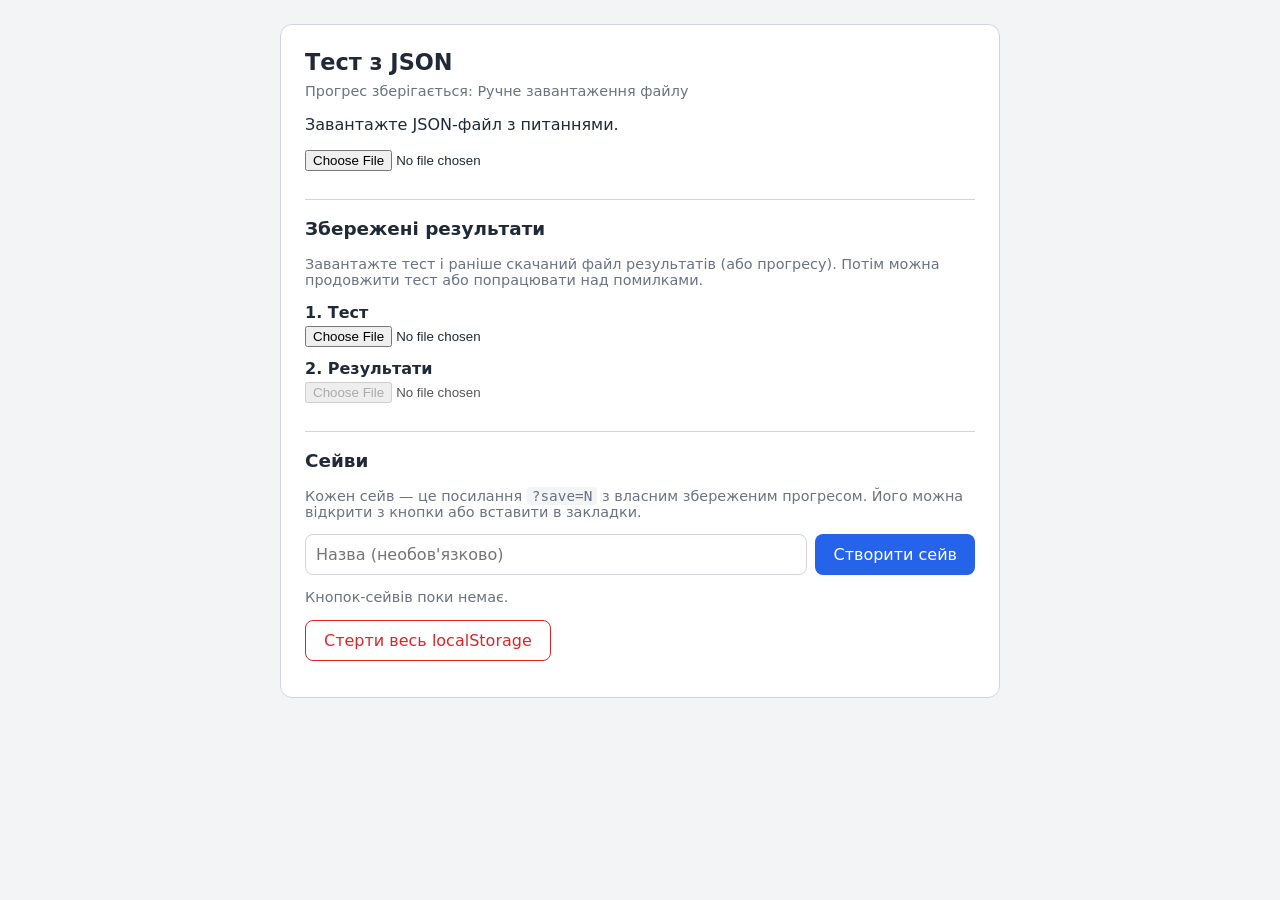
==== index.html @ dc88ca32 "Add files via upload" ====
<!DOCTYPE html>
<html lang="uk">
<head>
  <meta charset="UTF-8">
  <meta name="viewport" content="width=device-width, initial-scale=1">
  <title>Тест з JSON</title>
  <link rel="stylesheet" href="style.css">
</head>
<body>
  <main class="card">
    <h1>Тест з JSON</h1>
    <p id="ctx-info" class="muted"></p>
    <p id="save-warning" class="error" hidden>⚠ Прогрес не зберігається автоматично: тест завеликий для пам'яті браузера (найчастіше через зображення). Не закривайте сторінку або скачайте прогрес кнопкою «Зберегти прогрес».</p>

    <section id="screen-load">
      <div id="url-box" class="url-box" hidden>
        <p id="url-status" class="muted"></p>
        <button id="btn-autoload" class="secondary">Завантажити за path ще раз</button>
      </div>
      <p>Завантажте JSON-файл з питаннями.</p>
      <input type="file" id="file-input" accept=".json,application/json">
      <p id="error" class="error"></p>

      <div class="review-setup">
        <h2>Збережені результати</h2>
        <p class="muted">Завантажте тест і раніше скачаний файл результатів (або прогресу). Потім можна продовжити тест або попрацювати над помилками.</p>
        <label class="field">1. Тест
          <input type="file" id="review-test-input" accept=".json,application/json">
        </label>
        <label class="field">2. Результати
          <input type="file" id="review-results-input" accept=".json,application/json" disabled>
        </label>
        <p id="review-info" class="muted"></p>
        <p id="review-error" class="error"></p>
        <div id="saved-actions" class="actions" hidden>
          <button id="btn-continue-saved">Продовжити тест</button>
          <button id="btn-start-review" class="secondary">Робота над помилками</button>
        </div>
      </div>

      <div class="saves-setup">
        <h2>Сейви</h2>
        <p class="muted">Кожен сейв — це посилання <code>?save=N</code> з власним збереженим прогресом. Його можна відкрити з кнопки або вставити в закладки.</p>
        <div class="save-create">
          <input id="save-name" class="order-input" type="text" maxlength="60" placeholder="Назва (необов'язково)">
          <button id="btn-save-create">Створити сейв</button>
        </div>
        <ul id="saves-list" class="saves-list"></ul>
        <p id="saves-empty" class="muted">Кнопок-сейвів поки немає.</p>
        <div class="actions">
          <button id="btn-saves-clear" class="secondary">Видалити всі кнопки-сейви</button>
          <button id="btn-wipe-main" class="danger">Стерти весь localStorage</button>
        </div>
      </div>
    </section>

    <section id="screen-quiz" hidden>
      <div class="progress"><div id="progress-bar"></div></div>
      <p id="counter" class="muted"></p>
      <div id="palette" class="palette"></div>
      <div id="rv-legend" class="rv-legend" hidden>
        <span class="tag ok" data-rv="reveal">правильно</span>
        <span class="tag bad" data-rv="reveal">стара відповідь</span>
        <span class="tag neutral" data-rv="hide">стара відповідь</span>
        <span class="tag new">нова відповідь</span>
      </div>
      <h2 id="question"></h2>
      <div id="question-images" class="q-images" hidden></div>
      <div id="answer-area"></div>

      <div id="reveal-row" class="reveal-row">
        <button id="btn-reveal" class="secondary small">Показати відповідь</button>
        <button id="btn-reset-answer" class="secondary small">Скинути відповідь</button>
      </div>
      <div id="reveal-box" class="reveal-box" hidden>
        <div class="reveal-body">
          <div id="reveal-text" class="line ok"></div>
          <div id="reveal-mine" class="line bad" hidden></div>
        </div>
        <button id="btn-reveal-copy" class="secondary small">Копіювати</button>
      </div>

      <div class="row">
        <button id="btn-prev" class="secondary">← Назад</button>
        <button id="btn-next">Далі →</button>
      </div>
      <div class="toggles">
        <label class="toggle">
          <input type="checkbox" id="chk-check-next"> Показувати відповідь при натисканні «Далі»
        </label>
        <label id="rv-toggle" class="toggle">
          <input type="checkbox" id="chk-show-correct"> Одразу показувати відповіді
        </label>
      </div>
    </section>

    <section id="screen-result" hidden>
      <h2 id="score"></h2>
      <div class="stats-bar" id="stats-bar">
        <div id="bar-ok"></div><div id="bar-bad"></div>
      </div>
      <p id="stats-text" class="stats-text"></p>
      <p id="review-stats" class="stats-text" hidden></p>
      <div class="actions">
        <button id="btn-copy-full" class="secondary">Копіювати результат</button>
        <button id="btn-copy-marks" class="secondary">Копіювати лише ✅/❌</button>
        <button id="btn-copy-mine" class="secondary">Копіювати мої відповіді</button>
        <button id="btn-download" class="secondary">Скачати результати</button>
        <button id="btn-show-answers" class="secondary">Показати відповіді</button>
        <button id="btn-nmt" class="secondary">Показати бали НМТ</button>
        <input type="file" id="nmt-input" accept=".json,application/json" hidden>
      </div>
      <div id="nmt-box" class="nmt-box" hidden>
        <h3>Бали НМТ</h3>
        <p id="nmt-error" class="error" hidden></p>
        <div id="nmt-body"></div>
      </div>
      <div class="row"><button id="btn-continue" class="secondary">← Повернутися до тесту</button></div>
      <ol id="result-list"></ol>
    </section>

    <section id="screen-answers" hidden>
      <h2>Правильні відповіді</h2>
      <div class="actions">
        <button id="btn-copy-answers" class="secondary">Копіювати всі відповіді</button>
        <button id="btn-answers-back" class="secondary">← Назад</button>
      </div>
      <ol id="answers-list"></ol>
    </section>

    <div class="row footer" id="footer" hidden>
      <button id="btn-finish" class="secondary">Завершити зараз</button>
      <button id="btn-save" class="secondary">Зберегти прогрес</button>
      <button id="btn-copy-mine-f" class="secondary">Копіювати мої відповіді</button>
      <button id="btn-answers" class="secondary">Усі відповіді</button>
      <button id="btn-restart" class="secondary">Почати спочатку</button>
      <button id="btn-new" class="danger">Очистити результат</button>
      <button id="btn-wipe" class="danger">Стерти весь localStorage</button>
    </div>
  </main>
  <div id="lightbox" class="lightbox" hidden><img id="lightbox-img" alt="Збільшене зображення"></div>
  <script src="script.js"></script>
</body>
</html>
---- style.css ----
:root {
  --bg: #f3f4f6; --card: #fff; --text: #1f2937; --muted: #6b7280;
  --accent: #2563eb; --border: #d1d5db; --ok: #16a34a; --bad: #dc2626; --change: #d97706;
}
@media (prefers-color-scheme: dark) {
  :root { --bg: #111827; --card: #1f2937; --text: #f3f4f6; --muted: #9ca3af; --border: #374151; --change: #f59e0b; }
}
* { box-sizing: border-box; }
[hidden] { display: none !important; }
body {
  margin: 0; padding: 24px 12px; min-height: 100vh;
  background: var(--bg); color: var(--text);
  font-family: system-ui, -apple-system, "Segoe UI", sans-serif;
}
.card {
  max-width: 720px; margin: 0 auto; padding: 24px;
  background: var(--card); border: 1px solid var(--border); border-radius: 12px;
}
h1 { margin: 0 0 16px; font-size: 1.4rem; }
h2 { font-size: 1.15rem; line-height: 1.4; }
.muted { color: var(--muted); font-size: .9rem; }
.error { color: var(--bad); }

.progress { height: 6px; background: var(--border); border-radius: 3px; overflow: hidden; }
#progress-bar { height: 100%; width: 0; background: var(--accent); transition: width .2s; }

.choice {
  display: flex; gap: 10px; width: 100%; margin: 8px 0; padding: 12px;
  text-align: left; font: inherit; color: inherit;
  background: transparent; border: 1px solid var(--border); border-radius: 8px; cursor: pointer;
}
.choice:hover { border-color: var(--accent); }
.choice.selected { border-color: var(--accent); background: rgba(37, 99, 235, .12); }
.choice b { min-width: 1.5em; }

button {
  padding: 10px 18px; font: inherit; color: #fff;
  background: var(--accent); border: 0; border-radius: 8px; cursor: pointer;
}
button.secondary { background: transparent; color: var(--text); border: 1px solid var(--border); }
button:disabled { opacity: .4; cursor: not-allowed; }
.row { display: flex; justify-content: space-between; gap: 8px; margin-top: 16px; }
.footer { margin-top: 24px; border-top: 1px solid var(--border); padding-top: 16px; }

#result-list, #answers-list { padding-left: 1.4em; }
#result-list li, #answers-list li { margin-bottom: 14px; }
.q-text { font-weight: 600; margin-bottom: 4px; }
.line.ok { color: var(--ok); }
.line.bad { color: var(--bad); }

/* Навігація по питаннях */
.palette { display: flex; flex-wrap: wrap; gap: 6px; margin: 12px 0; }
.palette button {
  min-width: 38px; padding: 6px 8px; font-size: .85rem;
  background: transparent; color: var(--text); border: 1px solid var(--border);
}
.palette button.answered { background: rgba(37, 99, 235, .18); border-color: var(--accent); }
.palette button.current { background: var(--accent); color: #fff; border-color: var(--accent); }

/* Статистика */
.stats-bar { display: flex; height: 28px; border-radius: 14px; overflow: hidden; background: var(--border); margin: 12px 0 6px; }
#bar-ok { background: var(--ok); transition: width .4s; }
#bar-bad { background: var(--bad); transition: width .4s; }
.stats-text { margin: 0 0 20px; }
button.danger { background: transparent; color: var(--bad); border: 1px solid var(--bad); }

/* Нові типи питань */
.hint { margin: 0 0 8px; color: var(--muted); font-size: .9rem; }
.choice:disabled { opacity: .45; cursor: not-allowed; }
.badge {
  margin-left: auto; min-width: 1.8em; height: 1.8em; line-height: 1.8em;
  text-align: center; border-radius: 50%; background: var(--accent); color: #fff; font-size: .85rem;
}
button.small { padding: 6px 12px; font-size: .85rem; margin-top: 6px; }
.match-row {
  display: flex; gap: 12px; align-items: center; justify-content: space-between;
  padding: 8px 0; border-bottom: 1px solid var(--border);
}
.match-label { display: flex; gap: 10px; flex: 1; }
.match-row select {
  flex: 1; max-width: 50%; padding: 8px; font: inherit; color: var(--text);
  background: var(--card); border: 1px solid var(--border); border-radius: 8px;
}
.match-legend { margin-top: 12px; padding: 10px; font-size: .9rem; color: var(--muted); border: 1px dashed var(--border); border-radius: 8px; }
.match-legend div { display: flex; gap: 8px; margin: 2px 0; }
.line { white-space: pre-wrap; }
@media (max-width: 520px) {
  .match-row { flex-direction: column; align-items: stretch; }
  .match-row select { max-width: none; }
}

/* Дії на екранах результатів і відповідей */
.actions { display: flex; flex-wrap: wrap; gap: 8px; margin: 12px 0; }
.footer { flex-wrap: wrap; justify-content: flex-start; }

/* Показати відповідь на поточне питання */
.reveal-row { display: flex; flex-wrap: wrap; gap: 8px; margin-top: 8px; }
.reveal-body { flex: 1; }
.reveal-body .line + .line { margin-top: 8px; }
.reveal-box {
  display: flex; gap: 12px; align-items: flex-start; justify-content: space-between;
  margin-top: 8px; padding: 10px 12px;
  border: 1px solid var(--ok); border-radius: 8px; background: rgba(22, 163, 74, .08);
}

/* Режим роботи над помилками: завантаження */
.review-setup { margin-top: 28px; padding-top: 16px; border-top: 1px solid var(--border); }
.review-setup h2 { margin: 0 0 4px; }
.field { display: block; margin: 12px 0; font-weight: 600; }
.field input { display: block; margin-top: 4px; font-weight: 400; }

/* Режим роботи над помилками: підсвітка */
.tag {
  display: inline-block; padding: 1px 8px; font-size: .75rem; font-weight: 600;
  border: 1px solid currentColor; border-radius: 10px; white-space: nowrap;
}
.tag.ok { color: var(--ok); }
.tag.bad { color: var(--bad); }
.tag.new { color: var(--change); }
.tags { display: flex; flex-wrap: wrap; gap: 6px; margin-left: auto; align-items: flex-start; }
.rv-legend { display: flex; flex-wrap: wrap; gap: 6px; margin: 4px 0 12px; }

.choice.rv-ok { border-color: var(--ok); background: rgba(22, 163, 74, .14); }
.choice.rv-bad { border-color: var(--bad); background: rgba(220, 38, 38, .12); }
.choice.rv-new { outline: 2px solid var(--change); outline-offset: 1px; }

.match-row { flex-wrap: wrap; }
.match-row.rv-ok { border-left: 4px solid var(--ok); padding-left: 8px; }
.match-row.rv-bad { border-left: 4px solid var(--bad); padding-left: 8px; }
.match-row.rv-new select { outline: 2px solid var(--change); outline-offset: 1px; }
.rv-notes { flex-basis: 100%; font-size: .9rem; }
.rv-notes .ok { color: var(--ok); }
.rv-notes .bad { color: var(--bad); }
.rv-notes .new { color: var(--change); }
.rv-block { margin-top: 12px; padding: 10px 12px; border: 1px dashed var(--border); border-radius: 8px; font-size: .9rem; }
.rv-block .ok { color: var(--ok); }
.rv-block .bad { color: var(--bad); }
.rv-block .new { color: var(--change); }
.rv-block div { white-space: pre-wrap; margin: 2px 0; }

.palette button.rv-wrong { border-color: var(--bad); }
.palette button.rv-changed { background: rgba(217, 119, 6, .22); border-color: var(--change); }
.palette button.current { background: var(--accent); color: #fff; border-color: var(--accent); }

/* Режим помилок: без показу правильних відповідей */
.tag.neutral { color: var(--muted); }
.choice.rv-old { border-style: dashed; border-color: var(--muted); }
.rv-notes .muted, .rv-block .muted { color: var(--muted); }
.toggles { display: flex; flex-direction: column; gap: 8px; margin-top: 16px; }
.toggle { display: flex; gap: 8px; align-items: center; cursor: pointer; }
.toggle input { width: 18px; height: 18px; }
.choice.rv-ok:disabled, .choice.rv-bad:disabled { opacity: 1; }

/* Послідовність: позиція біля кожного пункту, ручне введення */
.order-row { display: flex; gap: 8px; align-items: center; margin: 8px 0; }
.order-row .choice { flex: 1; width: auto; margin: 0; min-width: 0; }
.pos-select {
  width: 4.2em; padding: 8px 4px; font: inherit; color: var(--text);
  background: var(--card); border: 1px solid var(--border); border-radius: 8px;
}
.order-manual { display: flex; flex-wrap: wrap; align-items: center; gap: 8px; margin-top: 10px; }
.order-manual button { margin-top: 0; }
.order-input {
  width: 9em; padding: 6px 8px; font: inherit; color: var(--text);
  background: var(--card); border: 1px solid var(--border); border-radius: 8px;
}
.order-error {
  margin-top: 8px; padding: 8px 10px; font-size: .9rem; color: var(--bad);
  border: 1px solid var(--bad); border-radius: 8px; background: rgba(220, 38, 38, .08);
}

/* Зображення до питання */
.q-images { display: flex; flex-wrap: wrap; gap: 8px; margin: 8px 0 14px; }
.q-image {
  max-width: 100%; max-height: 320px; object-fit: contain; cursor: zoom-in;
  background: #fff; border: 1px solid var(--border); border-radius: 8px;
}
.lightbox {
  position: fixed; inset: 0; z-index: 10; display: flex; align-items: center; justify-content: center;
  padding: 16px; background: rgba(0, 0, 0, .85); cursor: zoom-out;
}
.lightbox img { max-width: 100%; max-height: 100%; object-fit: contain; background: #fff; border-radius: 8px; }

/* Бали НМТ */
.nmt-box { margin: 12px 0 16px; padding: 12px 14px; border: 1px solid var(--accent); border-radius: 8px; }
.nmt-box h3 { margin: 0 0 8px; font-size: 1.05rem; }
.nmt-row { display: flex; gap: 12px; padding: 4px 0; }
.nmt-label { flex: 0 0 11em; color: var(--muted); font-size: .9rem; }
.nmt-value { flex: 1; }
.nmt-row.nmt-main .nmt-value { font-size: 1.6rem; font-weight: 700; color: var(--accent); }
.nmt-row.bad .nmt-value { color: var(--bad); font-weight: 600; }
.nmt-types { margin-top: 8px; padding-top: 8px; border-top: 1px dashed var(--border); }
.nmt-warn { margin-top: 6px; font-size: .9rem; color: var(--change); }
@media (max-width: 520px) { .nmt-row { flex-direction: column; gap: 0; } .nmt-label { flex-basis: auto; } }

/* Контекст, автозавантаження, сейви */
#ctx-info { margin: -8px 0 12px; word-break: break-all; }
.url-box { margin-bottom: 16px; }
.url-box p { margin: 0 0 6px; }
.saves-setup { margin-top: 28px; padding-top: 16px; border-top: 1px solid var(--border); }
.saves-setup h2 { margin: 0 0 4px; }
.saves-setup code { padding: 1px 5px; background: var(--bg); border-radius: 4px; }
.save-create { display: flex; flex-wrap: wrap; gap: 8px; margin: 12px 0; }
.save-create .order-input { flex: 1; min-width: 12em; width: auto; padding: 10px; }
.saves-list { list-style: none; margin: 0; padding: 0; }
.save-item { display: flex; flex-wrap: wrap; align-items: center; gap: 8px; padding: 8px 0; border-bottom: 1px solid var(--border); }
.save-item button { margin-top: 0; }
.save-link { font-weight: 600; color: var(--accent); }
.save-info { margin-right: auto; font-size: .85rem; }
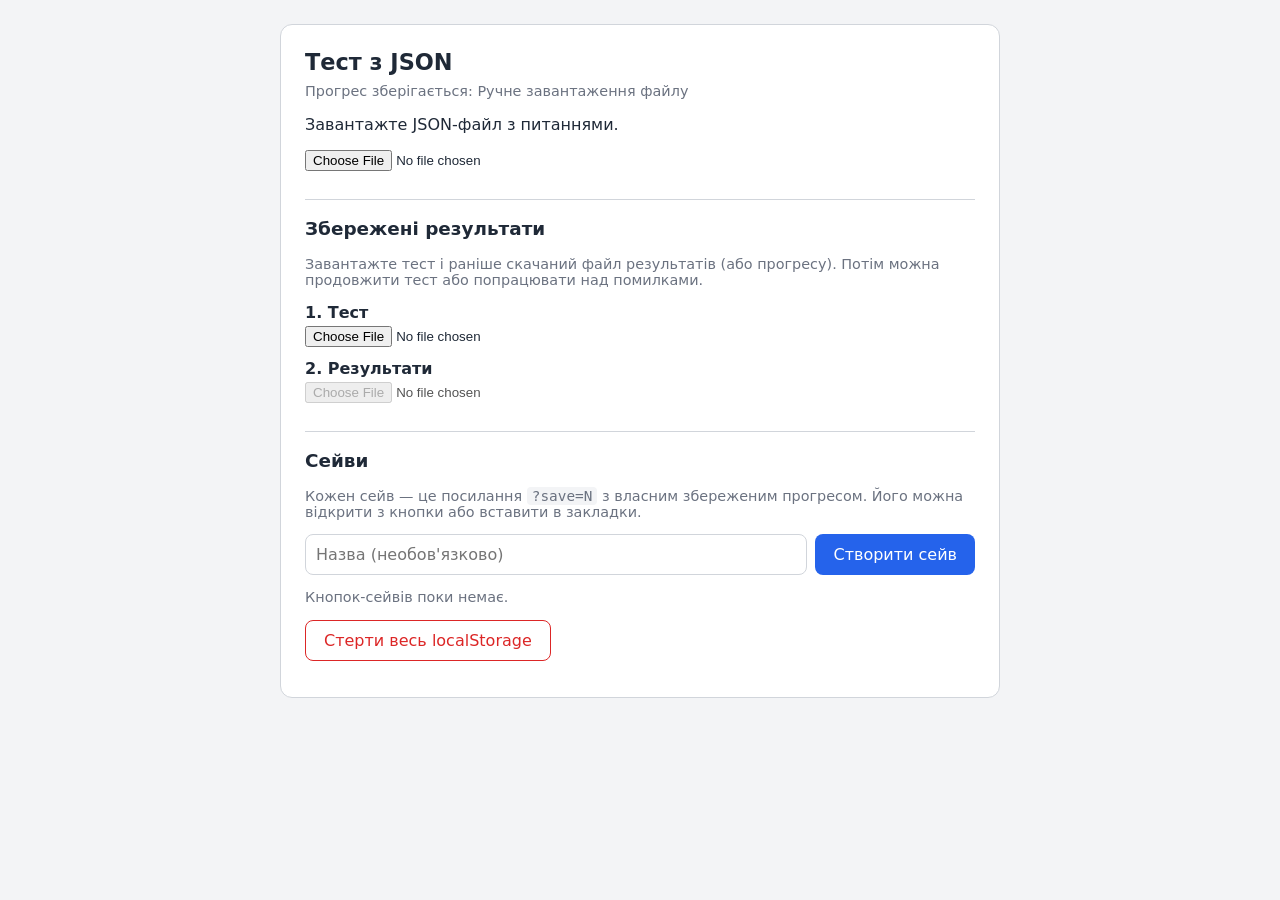
==== commit c7d92db6: "Add files via upload" ====
--- a/index.html
+++ b/index.html
@@ -56,7 +56,17 @@
 
     <section id="screen-quiz" hidden>
       <div class="progress"><div id="progress-bar"></div></div>
+      <div id="palette-tools" class="view-switch">
+        <span id="view-buttons" class="view-buttons" hidden>
+          <span class="muted">Відображення:</span>
+          <button id="view-order" class="secondary small">За порядком</button>
+          <button id="view-topics" class="secondary small">За темами</button>
+        </span>
+        <button id="btn-collapse-all" class="secondary small">Згорнути все</button>
+      </div>
       <p id="counter" class="muted"></p>
+      <p id="done-counter" class="done-counter"></p>
+      <p id="answered-count" class="muted answered-count"></p>
       <div id="palette" class="palette"></div>
       <div id="rv-legend" class="rv-legend" hidden>
         <span class="tag ok" data-rv="reveal">правильно</span>
--- a/style.css
+++ b/style.css
@@ -207,3 +207,21 @@
 .save-item button { margin-top: 0; }
 .save-link { font-weight: 600; color: var(--accent); }
 .save-info { margin-right: auto; font-size: .85rem; }
+
+/* Теми */
+.view-switch { display: flex; flex-wrap: wrap; align-items: center; gap: 6px; margin-bottom: 8px; }
+.view-switch .small { margin-top: 0; }
+.view-switch button.active { background: var(--accent); color: #fff; border-color: var(--accent); }
+.palette.grouped { display: block; }
+.palette-group { margin-bottom: 10px; }
+.palette-title { margin-bottom: 4px; font-size: .85rem; font-weight: 600; color: var(--muted); }
+.palette-items { display: flex; flex-wrap: wrap; gap: 6px; }
+
+/* Лічильник виконаних */
+.answered-count { margin-top: -8px; font-weight: 600; color: var(--text); }
+
+/* Лічильник виконаних, згортання блоків */
+.done-counter { margin: -6px 0 8px; font-weight: 600; }
+.view-buttons { display: inline-flex; flex-wrap: wrap; align-items: center; gap: 6px; margin-right: auto; }
+.palette-title { cursor: pointer; user-select: none; padding: 2px 0; }
+.palette-title:hover, .palette-title:focus-visible { color: var(--accent); outline: none; }
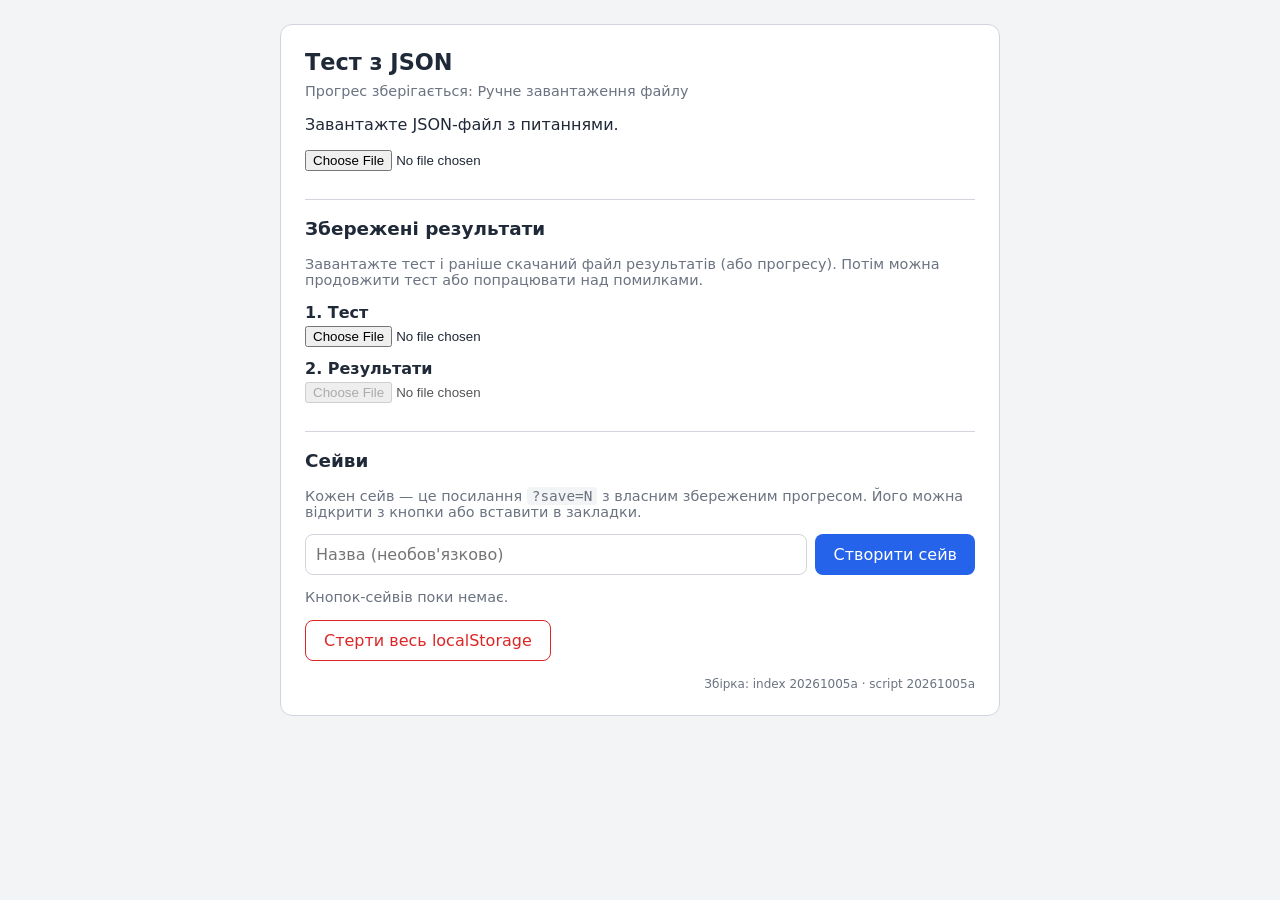
==== commit 79417b03: "Add files via upload" ====
--- a/index.html
+++ b/index.html
@@ -4,7 +4,7 @@
   <meta charset="UTF-8">
   <meta name="viewport" content="width=device-width, initial-scale=1">
   <title>Тест з JSON</title>
-  <link rel="stylesheet" href="style.css">
+  <link rel="stylesheet" href="style.css?v=20261005a">
 </head>
 <body>
   <main class="card">
@@ -66,7 +66,6 @@
       </div>
       <p id="counter" class="muted"></p>
       <p id="done-counter" class="done-counter"></p>
-      <p id="answered-count" class="muted answered-count"></p>
       <div id="palette" class="palette"></div>
       <div id="rv-legend" class="rv-legend" hidden>
         <span class="tag ok" data-rv="reveal">правильно</span>
@@ -147,8 +146,9 @@
       <button id="btn-new" class="danger">Очистити результат</button>
       <button id="btn-wipe" class="danger">Стерти весь localStorage</button>
     </div>
+    <p class="muted version-line">Збірка: index 20261005a · script <span id="js-ver">не завантажено (старий кеш?)</span></p>
   </main>
   <div id="lightbox" class="lightbox" hidden><img id="lightbox-img" alt="Збільшене зображення"></div>
-  <script src="script.js"></script>
+  <script src="script.js?v=20261005a"></script>
 </body>
 </html>
--- a/style.css
+++ b/style.css
@@ -218,10 +218,11 @@
 .palette-items { display: flex; flex-wrap: wrap; gap: 6px; }
 
 /* Лічильник виконаних */
-.answered-count { margin-top: -8px; font-weight: 600; color: var(--text); }
 
 /* Лічильник виконаних, згортання блоків */
 .done-counter { margin: -6px 0 8px; font-weight: 600; }
 .view-buttons { display: inline-flex; flex-wrap: wrap; align-items: center; gap: 6px; margin-right: auto; }
 .palette-title { cursor: pointer; user-select: none; padding: 2px 0; }
 .palette-title:hover, .palette-title:focus-visible { color: var(--accent); outline: none; }
+
+.version-line { margin: 16px 0 0; font-size: .75rem; text-align: right; }
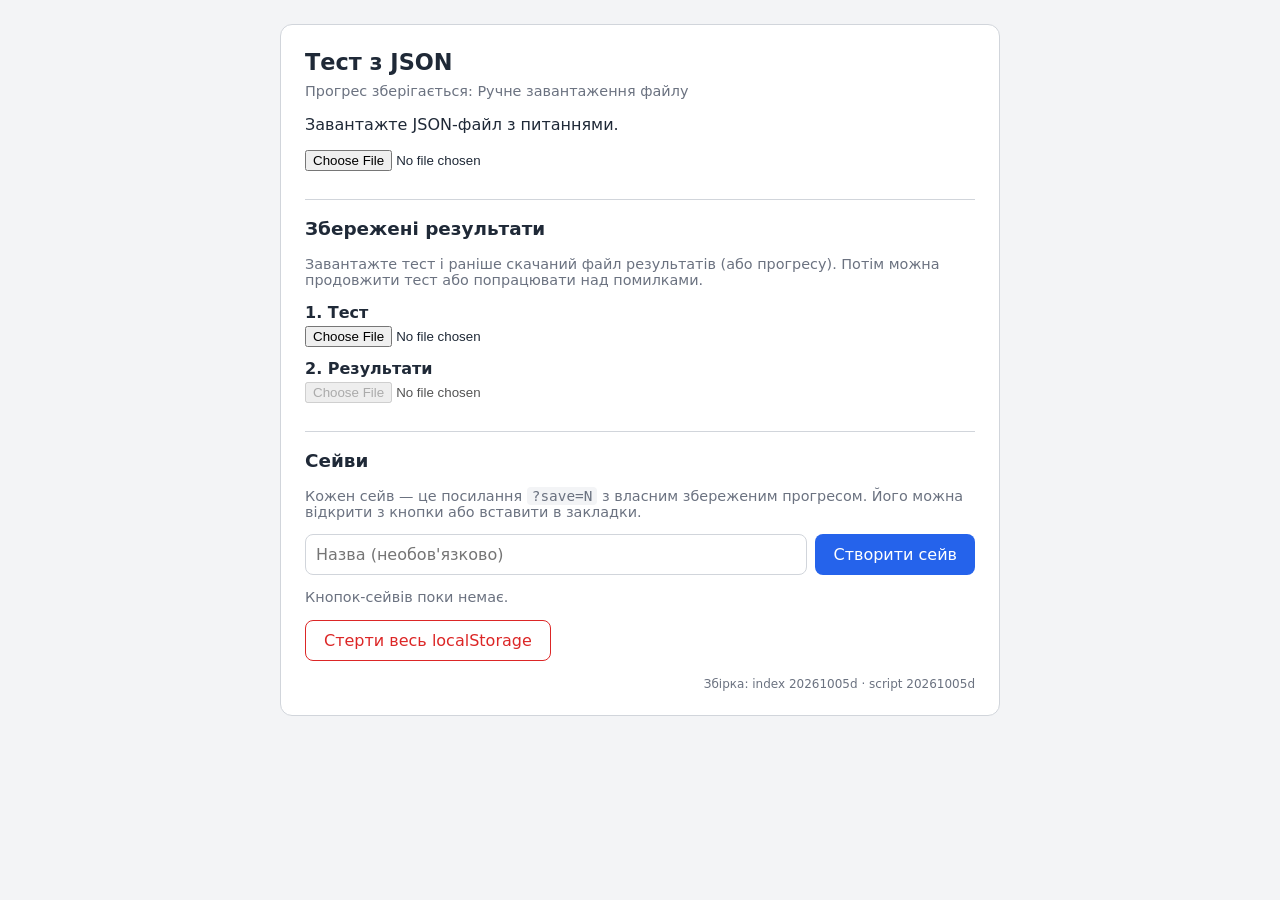
==== commit 4b03dbfe: "Add files via upload" ====
--- a/index.html
+++ b/index.html
@@ -4,7 +4,7 @@
   <meta charset="UTF-8">
   <meta name="viewport" content="width=device-width, initial-scale=1">
   <title>Тест з JSON</title>
-  <link rel="stylesheet" href="style.css?v=20261005a">
+  <link rel="stylesheet" href="style.css?v=20261005d">
 </head>
 <body>
   <main class="card">
@@ -13,6 +13,14 @@
     <p id="save-warning" class="error" hidden>⚠ Прогрес не зберігається автоматично: тест завеликий для пам'яті браузера (найчастіше через зображення). Не закривайте сторінку або скачайте прогрес кнопкою «Зберегти прогрес».</p>
 
     <section id="screen-load">
+      <div id="home-active" class="home-active" hidden>
+        <p id="home-info" class="muted"></p>
+        <div class="actions">
+          <button id="btn-home-continue">Продовжити тест</button>
+          <button id="btn-home-reset" class="danger">Скинути тест</button>
+        </div>
+      </div>
+      <div id="load-block">
       <div id="url-box" class="url-box" hidden>
         <p id="url-status" class="muted"></p>
         <button id="btn-autoload" class="secondary">Завантажити за path ще раз</button>
@@ -20,8 +28,9 @@
       <p>Завантажте JSON-файл з питаннями.</p>
       <input type="file" id="file-input" accept=".json,application/json">
       <p id="error" class="error"></p>
+      </div>
 
-      <div class="review-setup">
+      <div id="review-block" class="review-setup">
         <h2>Збережені результати</h2>
         <p class="muted">Завантажте тест і раніше скачаний файл результатів (або прогресу). Потім можна продовжити тест або попрацювати над помилками.</p>
         <label class="field">1. Тест
@@ -64,6 +73,7 @@
         </span>
         <button id="btn-collapse-all" class="secondary small">Згорнути все</button>
       </div>
+      <div class="home-row"><button id="btn-home" class="secondary small">← На головну</button></div>
       <p id="counter" class="muted"></p>
       <p id="done-counter" class="done-counter"></p>
       <div id="palette" class="palette"></div>
@@ -80,6 +90,7 @@
       <div id="reveal-row" class="reveal-row">
         <button id="btn-reveal" class="secondary small">Показати відповідь</button>
         <button id="btn-reset-answer" class="secondary small">Скинути відповідь</button>
+        <button id="btn-explain" class="secondary small" hidden>Показати пояснення</button>
       </div>
       <div id="reveal-box" class="reveal-box" hidden>
         <div class="reveal-body">
@@ -96,6 +107,9 @@
       <div class="toggles">
         <label class="toggle">
           <input type="checkbox" id="chk-check-next"> Показувати відповідь при натисканні «Далі»
+        </label>
+        <label id="explain-toggle" class="toggle">
+          <input type="checkbox" id="chk-explain-next"> Показувати пояснення при натисканні «Далі»
         </label>
         <label id="rv-toggle" class="toggle">
           <input type="checkbox" id="chk-show-correct"> Одразу показувати відповіді
@@ -146,9 +160,16 @@
       <button id="btn-new" class="danger">Очистити результат</button>
       <button id="btn-wipe" class="danger">Стерти весь localStorage</button>
     </div>
-    <p class="muted version-line">Збірка: index 20261005a · script <span id="js-ver">не завантажено (старий кеш?)</span></p>
+    <p class="muted version-line">Збірка: index 20261005d · script <span id="js-ver">не завантажено (старий кеш?)</span></p>
   </main>
+  <div id="explain-modal" class="modal-overlay" hidden role="dialog" aria-modal="true" aria-labelledby="explain-title">
+    <div class="modal-dialog">
+      <h3 id="explain-title">Пояснення</h3>
+      <div id="explain-text" class="explain-text"></div>
+      <div class="modal-actions"><button id="btn-explain-ok">ОК</button></div>
+    </div>
+  </div>
   <div id="lightbox" class="lightbox" hidden><img id="lightbox-img" alt="Збільшене зображення"></div>
-  <script src="script.js?v=20261005a"></script>
+  <script src="script.js?v=20261005d"></script>
 </body>
 </html>
--- a/style.css
+++ b/style.css
@@ -226,3 +226,24 @@
 .palette-title:hover, .palette-title:focus-visible { color: var(--accent); outline: none; }
 
 .version-line { margin: 16px 0 0; font-size: .75rem; text-align: right; }
+
+/* Пояснення (модальне вікно) */
+.modal-overlay {
+  position: fixed; inset: 0; z-index: 20; display: flex; align-items: center; justify-content: center;
+  padding: 16px; background: rgba(0, 0, 0, .6);
+}
+.modal-dialog {
+  width: 100%; max-width: 560px; max-height: 90vh; overflow-y: auto; padding: 20px;
+  background: var(--card); color: var(--text); border: 1px solid var(--border); border-radius: 12px;
+}
+.modal-dialog h3 { margin: 0 0 10px; font-size: 1.1rem; }
+.explain-text { white-space: pre-wrap; line-height: 1.5; }
+.modal-actions { display: flex; justify-content: flex-end; margin-top: 16px; }
+
+/* Головна, коли тест уже завантажено */
+.home-active { margin-bottom: 16px; }
+.home-active p { margin: 0 0 6px; }
+
+/* Кнопка «На головну» вгорі */
+.top-bar { margin: -8px 0 8px; }
+.top-bar .small { margin-top: 0; }
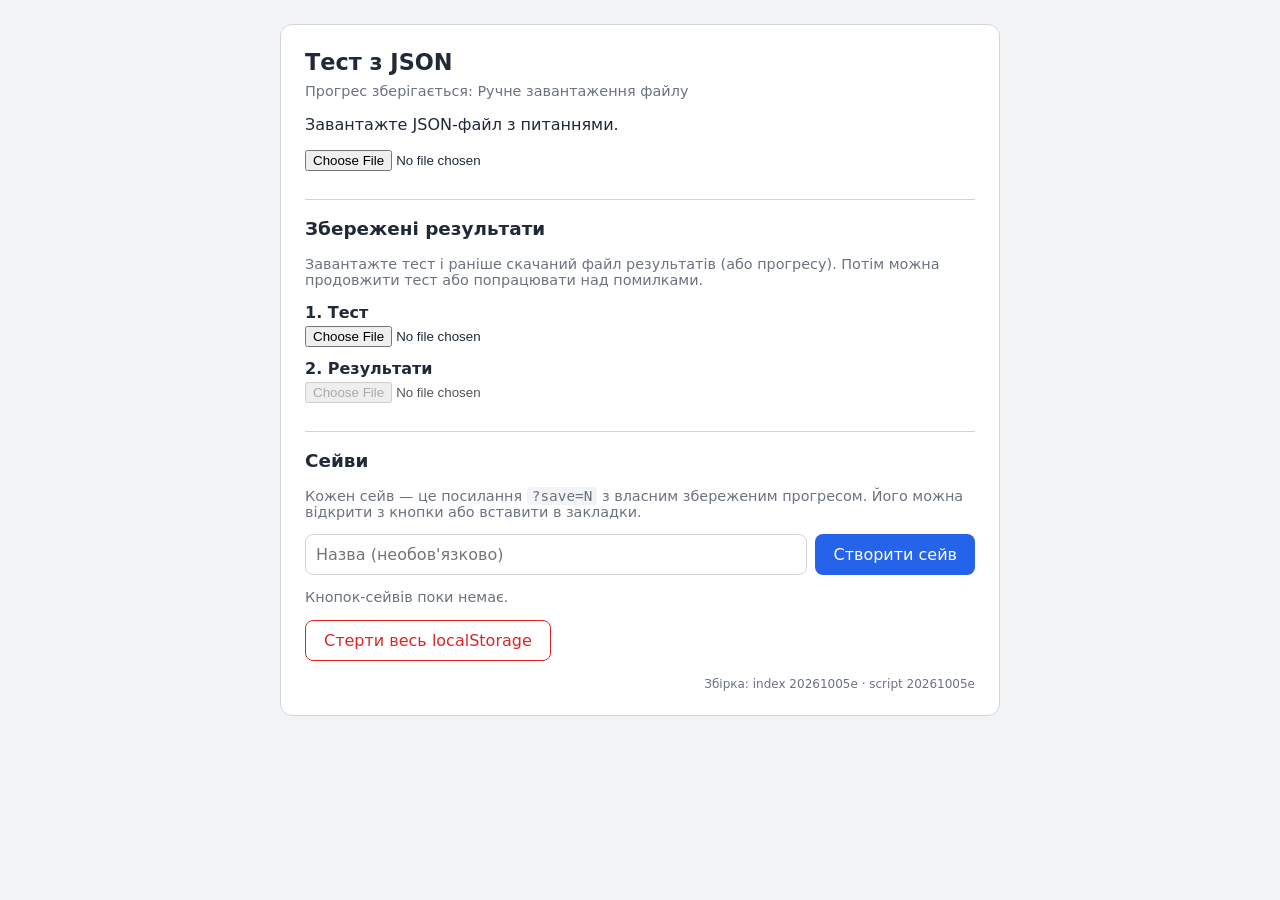
==== commit 6440753e: "Add files via upload" ====
--- a/index.html
+++ b/index.html
@@ -4,10 +4,41 @@
   <meta charset="UTF-8">
   <meta name="viewport" content="width=device-width, initial-scale=1">
   <title>Тест з JSON</title>
-  <link rel="stylesheet" href="style.css?v=20261005d">
+  <link rel="stylesheet" href="style.css?v=20261005e">
 </head>
 <body>
   <main class="card">
+    <div id="timer-wrap" class="timer-wrap" hidden>
+      <div id="timer-box" class="timer-box t-off">
+        <div class="timer-head">
+          <button id="timer-toggle" class="timer-icon" title="Таймер / секундомір" aria-label="Таймер / секундомір"><svg viewBox="0 0 24 24" width="24" height="24" fill="none" stroke="currentColor" stroke-width="2" stroke-linecap="round" stroke-linejoin="round"><circle cx="12" cy="13" r="8"/><path d="M12 9v4l3 2M9.5 2.5h5M12 2.5V5"/></svg></button>
+          <span id="timer-time" class="timer-time" hidden>00:00:00</span>
+          <button id="timer-resume-mini" class="timer-mini" hidden title="Відновити">▶</button>
+          <button id="timer-reset-mini" class="timer-mini" hidden title="Скинути таймер">↺</button>
+        </div>
+        <div id="timer-panel" class="timer-panel" hidden>
+          <div class="timer-type">
+            <label><input type="radio" name="timer-type" value="stopwatch"> Секундомір (від 0 і далі)</label>
+            <label><input type="radio" name="timer-type" value="timer" checked> Таймер (до нуля)</label>
+          </div>
+          <div class="timer-inputs">
+            <input id="timer-h" type="number" min="0" max="99" value="0" aria-label="Години"> :
+            <input id="timer-m" type="number" min="0" max="99" value="0" aria-label="Хвилини"> :
+            <input id="timer-s" type="number" min="0" max="99" value="0" aria-label="Секунди">
+          </div>
+          <div class="timer-ctl">
+            <button id="timer-back" class="secondary">« 10 с</button>
+            <button id="timer-pause" class="secondary">⏸ Пауза</button>
+            <button id="timer-fwd" class="secondary">10 с »</button>
+          </div>
+          <div class="timer-ctl">
+            <button id="timer-start">Запустити</button>
+            <button id="timer-reset" class="secondary small">Скинути</button>
+          </div>
+          <p id="timer-err" class="error" hidden></p>
+        </div>
+      </div>
+    </div>
     <h1>Тест з JSON</h1>
     <p id="ctx-info" class="muted"></p>
     <p id="save-warning" class="error" hidden>⚠ Прогрес не зберігається автоматично: тест завеликий для пам'яті браузера (найчастіше через зображення). Не закривайте сторінку або скачайте прогрес кнопкою «Зберегти прогрес».</p>
@@ -123,6 +154,7 @@
         <div id="bar-ok"></div><div id="bar-bad"></div>
       </div>
       <p id="stats-text" class="stats-text"></p>
+      <p id="timer-result" class="stats-text" hidden></p>
       <p id="review-stats" class="stats-text" hidden></p>
       <div class="actions">
         <button id="btn-copy-full" class="secondary">Копіювати результат</button>
@@ -160,7 +192,7 @@
       <button id="btn-new" class="danger">Очистити результат</button>
       <button id="btn-wipe" class="danger">Стерти весь localStorage</button>
     </div>
-    <p class="muted version-line">Збірка: index 20261005d · script <span id="js-ver">не завантажено (старий кеш?)</span></p>
+    <p class="muted version-line">Збірка: index 20261005e · script <span id="js-ver">не завантажено (старий кеш?)</span></p>
   </main>
   <div id="explain-modal" class="modal-overlay" hidden role="dialog" aria-modal="true" aria-labelledby="explain-title">
     <div class="modal-dialog">
@@ -170,6 +202,6 @@
     </div>
   </div>
   <div id="lightbox" class="lightbox" hidden><img id="lightbox-img" alt="Збільшене зображення"></div>
-  <script src="script.js?v=20261005d"></script>
+  <script src="script.js?v=20261005e"></script>
 </body>
 </html>
--- a/style.css
+++ b/style.css
@@ -247,3 +247,23 @@
 /* Кнопка «На головну» вгорі */
 .top-bar { margin: -8px 0 8px; }
 .top-bar .small { margin-top: 0; }
+
+/* Таймер / секундомір */
+.timer-wrap { position: relative; height: 0; z-index: 15; }
+.timer-wrap.sticky { position: sticky; top: 8px; }
+.timer-box { position: absolute; top: 0; right: 0; display: flex; flex-direction: column; align-items: flex-end; gap: 6px; color: var(--muted); }
+.timer-box.t-run { color: var(--accent); }
+.timer-box.t-pause { color: var(--ok); }
+.timer-box.t-end { color: var(--bad); }
+.timer-head { display: flex; align-items: center; gap: 6px; padding: 2px; background: var(--card); border: 1px solid var(--border); border-radius: 20px; }
+.timer-icon { padding: 4px 6px; line-height: 0; color: inherit; background: transparent; border: 0; }
+.timer-time { font-weight: 700; font-size: 1.05rem; font-variant-numeric: tabular-nums; }
+.timer-mini { padding: 2px 8px; margin-right: 2px; font-size: .85rem; color: inherit; background: transparent; border: 1px solid currentColor; border-radius: 14px; }
+.timer-panel { width: min(300px, calc(100vw - 48px)); padding: 12px; color: var(--text); background: var(--card); border: 1px solid var(--border); border-radius: 10px; box-shadow: 0 6px 20px rgba(0, 0, 0, .25); }
+.timer-type { display: flex; flex-direction: column; gap: 4px; font-size: .9rem; }
+.timer-inputs { display: flex; align-items: center; gap: 4px; margin: 10px 0; }
+.timer-inputs input { width: 3.6em; padding: 6px; font: inherit; text-align: center; color: var(--text); background: var(--card); border: 1px solid var(--border); border-radius: 8px; }
+.timer-inputs input:disabled { opacity: .7; }
+.timer-ctl { display: flex; flex-wrap: wrap; gap: 6px; margin-top: 8px; }
+.timer-ctl button { padding: 6px 10px; font-size: .85rem; }
+.timer-ctl button.danger { background: transparent; color: var(--bad); border: 1px solid var(--bad); }
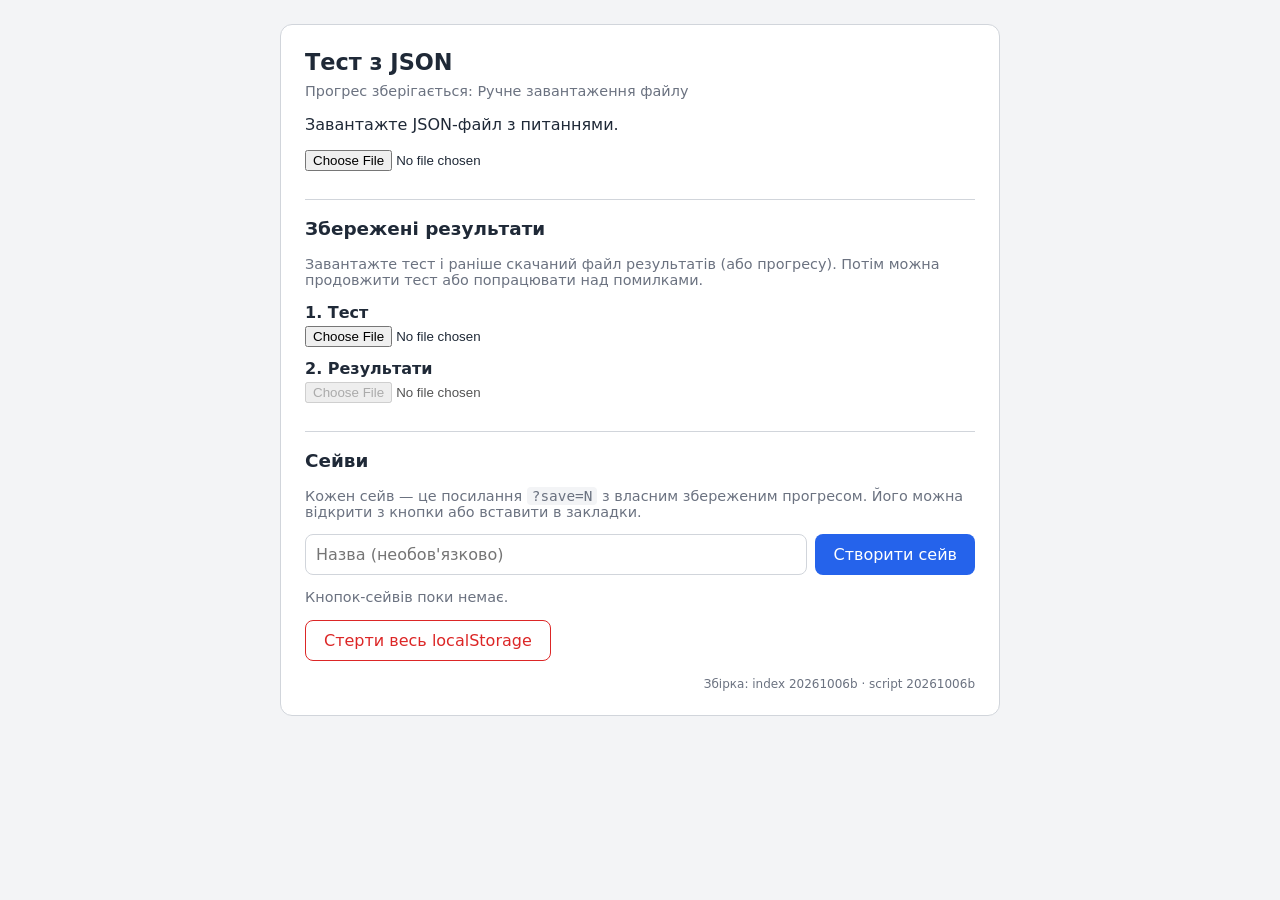
==== commit 1dc9e8a8: "Add files via upload" ====
--- a/index.html
+++ b/index.html
@@ -4,17 +4,17 @@
   <meta charset="UTF-8">
   <meta name="viewport" content="width=device-width, initial-scale=1">
   <title>Тест з JSON</title>
-  <link rel="stylesheet" href="style.css?v=20261005e">
+  <link rel="stylesheet" href="style.css?v=20261006b">
 </head>
 <body>
   <main class="card">
     <div id="timer-wrap" class="timer-wrap" hidden>
       <div id="timer-box" class="timer-box t-off">
         <div class="timer-head">
+          <button id="timer-resume-mini" class="timer-mini" hidden title="Відновити" aria-label="Відновити"><svg viewBox="0 0 24 24" width="16" height="16" fill="currentColor"><path d="M6 3.5v17L21 12z"/></svg></button>
+          <button id="timer-reset-mini" class="timer-mini" hidden title="Зупинити таймер" aria-label="Зупинити таймер"><svg viewBox="0 0 24 24" width="16" height="16" fill="currentColor"><path d="M12 2l8.7 5v10L12 22l-8.7-5V7z"/></svg></button>
+          <span id="timer-time" class="timer-time" hidden>00:00:00</span>
           <button id="timer-toggle" class="timer-icon" title="Таймер / секундомір" aria-label="Таймер / секундомір"><svg viewBox="0 0 24 24" width="24" height="24" fill="none" stroke="currentColor" stroke-width="2" stroke-linecap="round" stroke-linejoin="round"><circle cx="12" cy="13" r="8"/><path d="M12 9v4l3 2M9.5 2.5h5M12 2.5V5"/></svg></button>
-          <span id="timer-time" class="timer-time" hidden>00:00:00</span>
-          <button id="timer-resume-mini" class="timer-mini" hidden title="Відновити">▶</button>
-          <button id="timer-reset-mini" class="timer-mini" hidden title="Скинути таймер">↺</button>
         </div>
         <div id="timer-panel" class="timer-panel" hidden>
           <div class="timer-type">
@@ -105,6 +105,7 @@
         <button id="btn-collapse-all" class="secondary small">Згорнути все</button>
       </div>
       <div class="home-row"><button id="btn-home" class="secondary small">← На головну</button></div>
+      <p id="file-info" class="muted file-info" hidden></p>
       <p id="counter" class="muted"></p>
       <p id="done-counter" class="done-counter"></p>
       <div id="palette" class="palette"></div>
@@ -192,7 +193,7 @@
       <button id="btn-new" class="danger">Очистити результат</button>
       <button id="btn-wipe" class="danger">Стерти весь localStorage</button>
     </div>
-    <p class="muted version-line">Збірка: index 20261005e · script <span id="js-ver">не завантажено (старий кеш?)</span></p>
+    <p class="muted version-line">Збірка: index 20261006b · script <span id="js-ver">не завантажено (старий кеш?)</span></p>
   </main>
   <div id="explain-modal" class="modal-overlay" hidden role="dialog" aria-modal="true" aria-labelledby="explain-title">
     <div class="modal-dialog">
@@ -202,6 +203,6 @@
     </div>
   </div>
   <div id="lightbox" class="lightbox" hidden><img id="lightbox-img" alt="Збільшене зображення"></div>
-  <script src="script.js?v=20261005e"></script>
+  <script src="script.js?v=20261006b"></script>
 </body>
 </html>
--- a/style.css
+++ b/style.css
@@ -267,3 +267,15 @@
 .timer-ctl { display: flex; flex-wrap: wrap; gap: 6px; margin-top: 8px; }
 .timer-ctl button { padding: 6px 10px; font-size: .85rem; }
 .timer-ctl button.danger { background: transparent; color: var(--bad); border: 1px solid var(--bad); }
+
+/* Таймер: вирівнювання */
+.timer-head { gap: 8px; padding: 4px 10px; border-radius: 24px; }
+.timer-icon { display: grid; place-items: center; width: 28px; height: 28px; padding: 0; }
+.timer-time { line-height: 28px; }
+.timer-mini { display: grid; place-items: center; width: 26px; height: 26px; margin: 0; padding: 0; border: 1.5px solid currentColor; border-radius: 50%; }
+
+.timer-mini { width: 28px; height: 28px; }
+
+/* Назва завантаженого файлу */
+.file-info { margin: 8px 0 0; font-size: .8rem; word-break: break-all; }
+.save-info { word-break: break-all; }
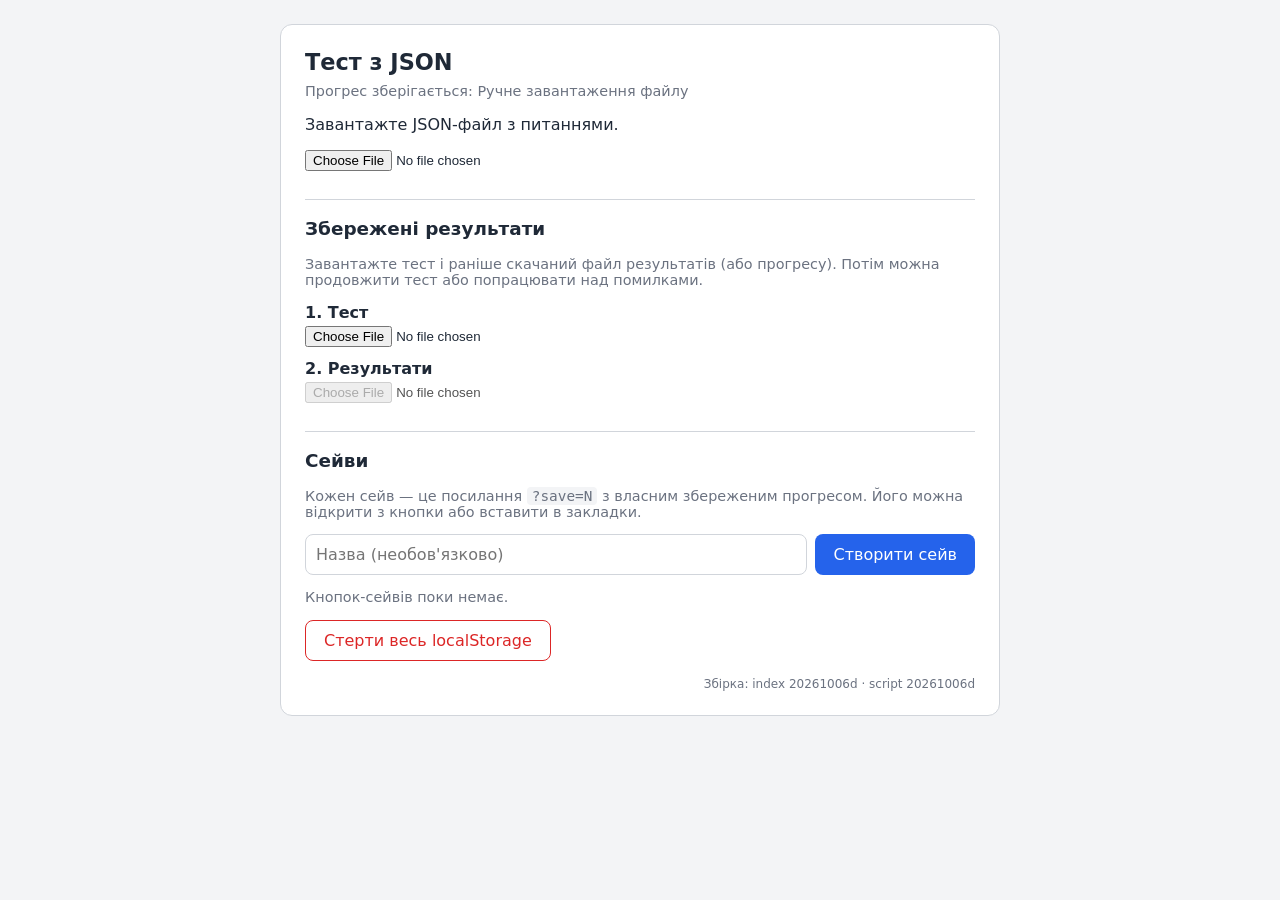
==== commit 1769aff5: "Add files via upload" ====
--- a/index.html
+++ b/index.html
@@ -4,7 +4,7 @@
   <meta charset="UTF-8">
   <meta name="viewport" content="width=device-width, initial-scale=1">
   <title>Тест з JSON</title>
-  <link rel="stylesheet" href="style.css?v=20261006b">
+  <link rel="stylesheet" href="style.css?v=20261006d">
 </head>
 <body>
   <main class="card">
@@ -193,7 +193,7 @@
       <button id="btn-new" class="danger">Очистити результат</button>
       <button id="btn-wipe" class="danger">Стерти весь localStorage</button>
     </div>
-    <p class="muted version-line">Збірка: index 20261006b · script <span id="js-ver">не завантажено (старий кеш?)</span></p>
+    <p class="muted version-line">Збірка: index 20261006d · script <span id="js-ver">не завантажено (старий кеш?)</span></p>
   </main>
   <div id="explain-modal" class="modal-overlay" hidden role="dialog" aria-modal="true" aria-labelledby="explain-title">
     <div class="modal-dialog">
@@ -202,7 +202,15 @@
       <div class="modal-actions"><button id="btn-explain-ok">ОК</button></div>
     </div>
   </div>
+  <div id="nmt-modal" class="modal-overlay" hidden role="dialog" aria-modal="true" aria-labelledby="nmt-modal-title">
+    <div class="modal-dialog">
+      <h3 id="nmt-modal-title">Виберіть правило розрахунку балів</h3>
+      <div id="nmt-presets" class="nmt-presets"></div>
+      <button id="btn-nmt-upload" class="nmt-upload">Завантажити своє правило (JSON)</button>
+      <div class="modal-actions"><button id="btn-nmt-cancel" class="secondary">Скасувати</button></div>
+    </div>
+  </div>
   <div id="lightbox" class="lightbox" hidden><img id="lightbox-img" alt="Збільшене зображення"></div>
-  <script src="script.js?v=20261006b"></script>
+  <script src="script.js?v=20261006d"></script>
 </body>
 </html>
--- a/style.css
+++ b/style.css
@@ -279,3 +279,26 @@
 /* Назва завантаженого файлу */
 .file-info { margin: 8px 0 0; font-size: .8rem; word-break: break-all; }
 .save-info { word-break: break-all; }
+
+/* Вибір правила розрахунку балів НМТ */
+.nmt-presets { display: flex; flex-direction: column; gap: 8px; margin: 12px 0; }
+.nmt-preset {
+  display: flex; justify-content: space-between; align-items: center; gap: 12px; width: 100%; padding: 12px;
+  text-align: left; color: var(--text); background: transparent; border: 1px solid var(--border); border-radius: 8px;
+}
+.nmt-preset:hover, .nmt-preset:focus-visible { border-color: var(--accent); outline: none; }
+.nmt-preset.active { border-color: var(--accent); background: rgba(37, 99, 235, .12); }
+.nmt-preset-name { font-weight: 600; }
+.nmt-preset-meta { color: var(--muted); font-size: .85rem; white-space: nowrap; }
+.nmt-upload { width: 100%; padding: 16px 18px; font-size: 1.05rem; font-weight: 700; border-radius: 10px; }
+
+/* Коротка відповідь */
+.sa-wrap { margin: 8px 0; }
+.sa-input {
+  width: 100%; padding: 12px; font: inherit; color: var(--text);
+  background: var(--card); border: 1px solid var(--border); border-radius: 8px;
+}
+.sa-input:focus { outline: none; border-color: var(--accent); }
+.sa-input.rv-ok { border-color: var(--ok); background: rgba(22, 163, 74, .14); }
+.sa-input.rv-bad { border-color: var(--bad); background: rgba(220, 38, 38, .12); }
+.sa-input.rv-new { outline: 2px solid var(--change); outline-offset: 1px; }
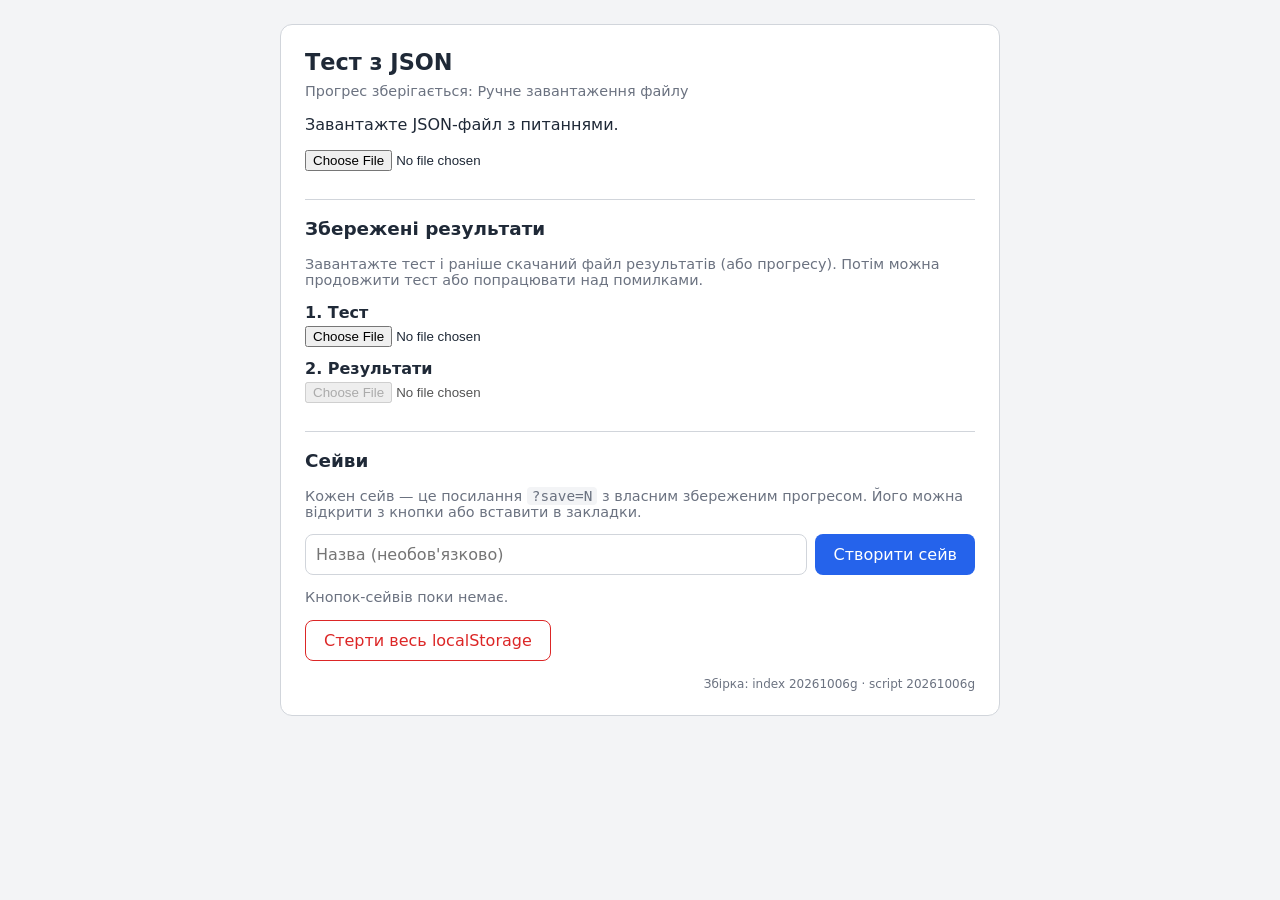
==== commit a26d62da: "Add files via upload" ====
--- a/index.html
+++ b/index.html
@@ -4,7 +4,7 @@
   <meta charset="UTF-8">
   <meta name="viewport" content="width=device-width, initial-scale=1">
   <title>Тест з JSON</title>
-  <link rel="stylesheet" href="style.css?v=20261006d">
+  <link rel="stylesheet" href="style.css?v=20261006g">
 </head>
 <body>
   <main class="card">
@@ -193,7 +193,7 @@
       <button id="btn-new" class="danger">Очистити результат</button>
       <button id="btn-wipe" class="danger">Стерти весь localStorage</button>
     </div>
-    <p class="muted version-line">Збірка: index 20261006d · script <span id="js-ver">не завантажено (старий кеш?)</span></p>
+    <p class="muted version-line">Збірка: index 20261006g · script <span id="js-ver">не завантажено (старий кеш?)</span></p>
   </main>
   <div id="explain-modal" class="modal-overlay" hidden role="dialog" aria-modal="true" aria-labelledby="explain-title">
     <div class="modal-dialog">
@@ -211,6 +211,6 @@
     </div>
   </div>
   <div id="lightbox" class="lightbox" hidden><img id="lightbox-img" alt="Збільшене зображення"></div>
-  <script src="script.js?v=20261006d"></script>
+  <script src="script.js?v=20261006g"></script>
 </body>
 </html>
--- a/style.css
+++ b/style.css
@@ -302,3 +302,29 @@
 .sa-input.rv-ok { border-color: var(--ok); background: rgba(22, 163, 74, .14); }
 .sa-input.rv-bad { border-color: var(--bad); background: rgba(220, 38, 38, .12); }
 .sa-input.rv-new { outline: 2px solid var(--change); outline-offset: 1px; }
+
+/* Форматування тексту (поле format: true) */
+.fmt-b { font-weight: 800; }
+.fmt-i { font-style: italic; }
+.fmt-u { text-decoration: underline; }
+.fmt-s { text-decoration: line-through; }
+.fmt-flip { display: inline-block; transform: rotate(180deg); }
+.fmt-fill { padding: 0 .2em; border-radius: 3px; }
+.fmt-link { color: var(--accent); text-decoration: underline; cursor: pointer; }
+.fmt-latex:not(.fmt-latex-ok) { font-family: ui-monospace, SFMono-Regular, Menlo, Consolas, monospace; }
+code.fmt-code {
+  padding: 1px 5px; font-family: ui-monospace, SFMono-Regular, Menlo, Consolas, monospace; font-size: .9em;
+  background: rgba(127, 127, 127, .18); border-radius: 4px; white-space: pre-wrap;
+}
+pre.fmt-pre {
+  margin: 6px 0; padding: 10px 12px; overflow-x: auto;
+  background: rgba(127, 127, 127, .14); border: 1px solid var(--border); border-radius: 8px;
+}
+pre.fmt-pre code.fmt-code { display: block; padding: 0; background: transparent; white-space: pre; }
+code.fmt-code.hljs { padding: 1px 5px; background: rgba(127, 127, 127, .18); }
+pre.fmt-pre code.fmt-code.hljs { padding: 0; background: transparent; }
+.fmt-c { color: var(--c-light, inherit); }
+@media (prefers-color-scheme: dark) { .fmt-c { color: var(--c-dark, inherit); } }
+
+/* Переноси рядків (\n у JSON) у питаннях, варіантах і списках */
+#question, .choice, .q-text, .match-row { white-space: pre-line; }
